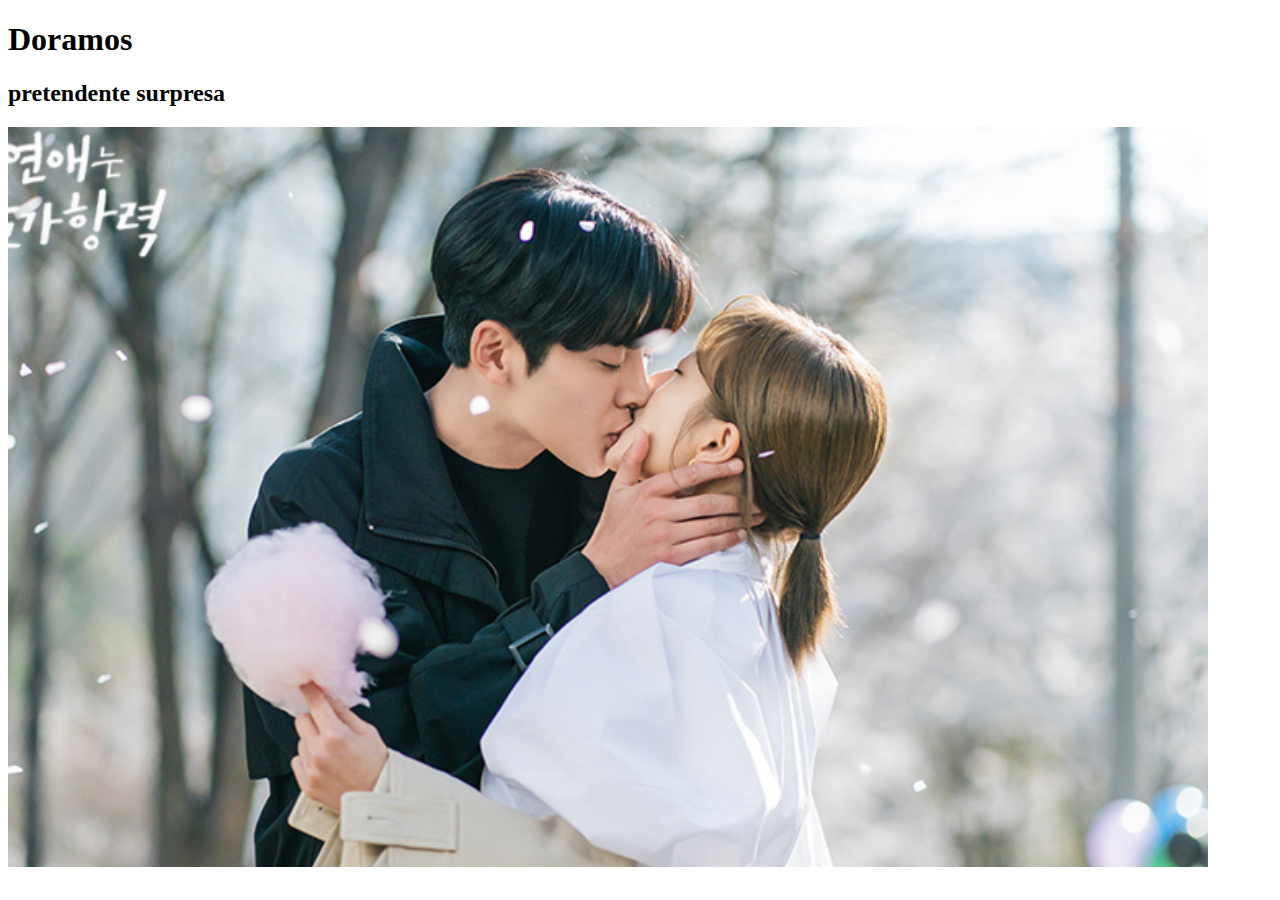
==== vanesa.site-main/index.html @ f151a406 "Add files via upload" ====
<!DOCTYPE html>
<html>

<head>

<title> testando a linguagem </title>
<meta charset="UTF-8">
<meta nome="viewpont" content="width-evice-with, initial-scale=1.0">
<link rel="tylesheet" href="styles.cs">


</head>

<body>
    
<h1>Doramos</h1>
<h2>pretendente surpresa</h2>
<img src="dorama-00-1.jpg" alt="coreano">




</body>




</html>
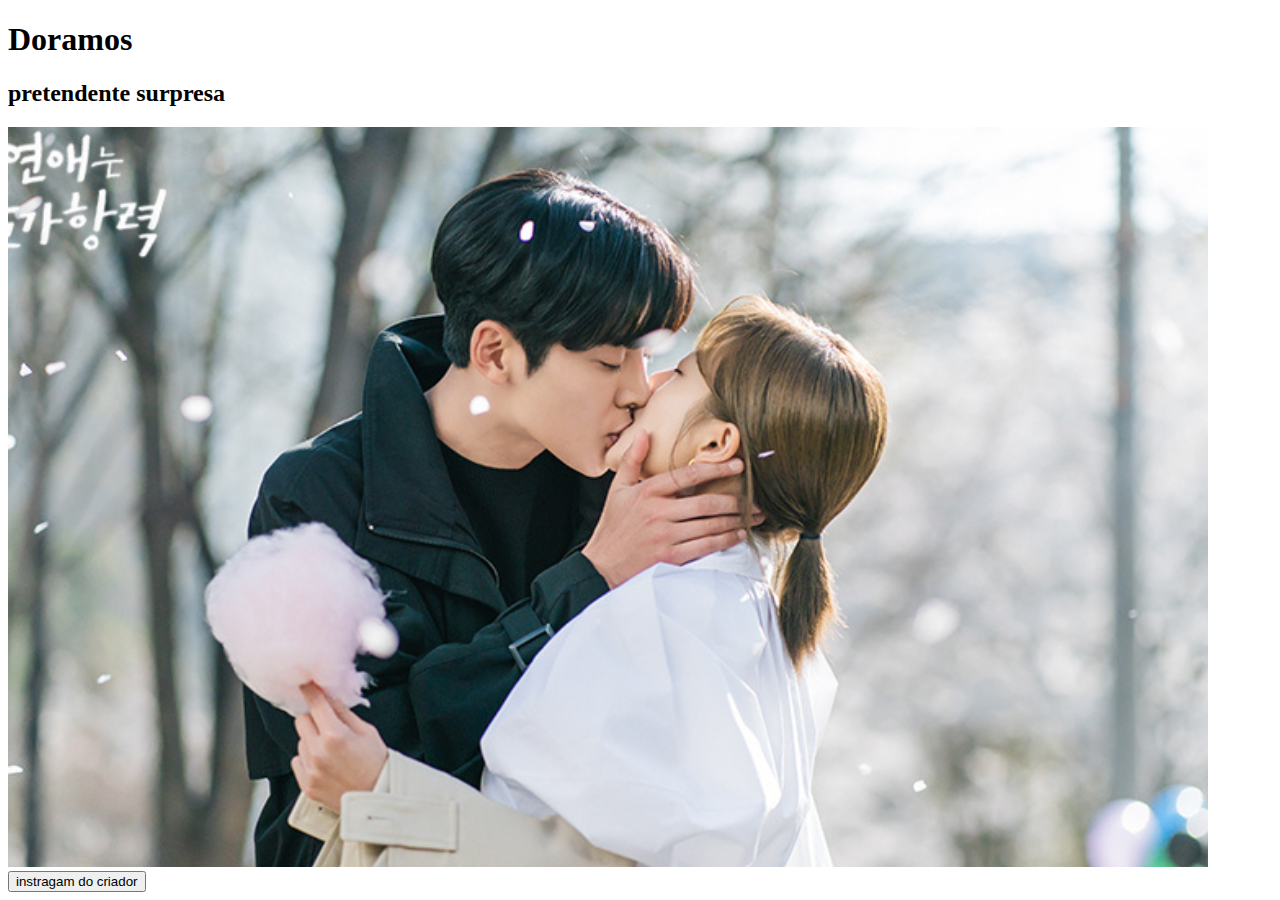
==== commit 0e7236d1: "Add files via upload" ====
--- a/vanesa.site-main/index.html
+++ b/vanesa.site-main/index.html
@@ -16,6 +16,16 @@
 <h1>Doramos</h1>
 <h2>pretendente surpresa</h2>
 <img src="dorama-00-1.jpg" alt="coreano">
+ 
+    
+</body>
+
+<footer>
+     <div> <a href="https://www.instagram.com/vanessa_diixx__"><button>instragam do criador</button></a>
+
+</div>
+
+</footer>
 
 
 
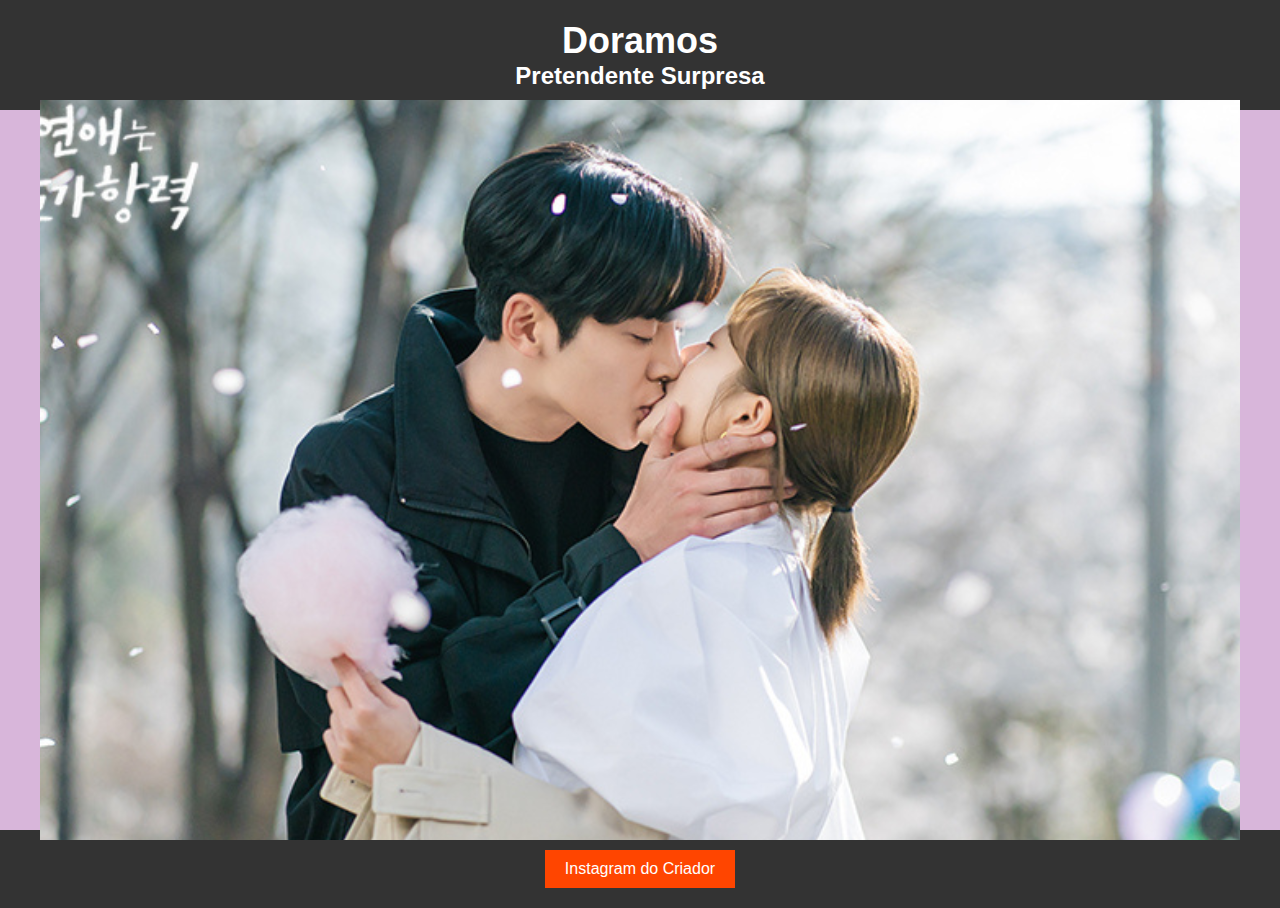
==== commit 79561624: "Add files via upload" ====
--- a/vanesa.site-main/index.html
+++ b/vanesa.site-main/index.html
@@ -1,38 +1,28 @@
 <!DOCTYPE html>
-<html>
+<html lang="pt-br">
 
 <head>
-
-<title> testando a linguagem </title>
-<meta charset="UTF-8">
-<meta nome="viewpont" content="width-evice-with, initial-scale=1.0">
-<link rel="tylesheet" href="styles.cs">
-
-
+    <meta charset="UTF-8">
+    <meta name="viewport" content="width=device-width, initial-scale=1.0">
+    <title>Testando a Linguagem</title>
+    <link rel="stylesheet" href="styli.css">
 </head>
 
 <body>
-    
-<h1>Doramos</h1>
-<h2>pretendente surpresa</h2>
-<img src="dorama-00-1.jpg" alt="coreano">
- 
-    
+    <header>
+        <h1>Doramos</h1>
+        <h2>Pretendente Surpresa</h2>
+    </header>
+
+    <main>
+        <img src="dorama-00-1.jpg" alt="Dorama coreano">
+    </main>
+
+    <footer>
+        <div>
+            <a href="https://www.instagram.com/vanessa_diixx__" target="_blank"><button>Instagram do Criador</button></a>
+        </div>
+    </footer>
 </body>
 
-<footer>
-     <div> <a href="https://www.instagram.com/vanessa_diixx__"><button>instragam do criador</button></a>
-
-</div>
-
-</footer>
-
-
-
-
-</body>
-
-
-
-
-</html>+</html>
--- a/vanesa.site-main/styli.css
+++ b/vanesa.site-main/styli.css
@@ -0,0 +1,142 @@
+/* Reset CSS */
+* {
+    margin: 0;
+    padding: 0;
+    box-sizing: border-box;
+}
+
+/* Body */
+body {
+    font-family: Arial, sans-serif;
+    background-color: #d8b6da;
+    color: #ffbcf6;
+    margin: 0;
+    padding: 0;
+}
+
+/* Header */
+header {
+    text-align: center;/* Reset CSS */
+    * {
+        margin: 0;
+        padding: 0;
+        box-sizing: border-box;
+    }
+    
+    /* Body */
+    body {
+        font-family: Arial, sans-serif;
+        background-color: #fcbdee;
+        color: #e2b6cc;
+        margin: 0;
+        padding: 0;
+    }
+    
+    /* Header */
+    header {
+        text-align: center;
+        padding: 20px 0;
+        background-color: #f1c8ef;
+        color: #fff;
+    }
+    
+    header h1 {
+        font-size: 36px;
+    }
+    
+    header h2 {
+        font-size: 24px;
+    }
+    
+    /* Main Content */
+    main {
+        display: flex;
+        justify-content: center;
+        align-items: center;
+        height: 80vh;
+    }
+    
+    main img {
+        max-width: 100%;
+        height: auto;
+    }
+    
+    /* Footer */
+    footer {
+        background-color: #333;
+        padding: 20px 0;
+        text-align: center;
+        color: #fff;
+    }
+    
+    footer a {
+        color: #fff;
+        text-decoration: none;
+    }
+    
+    footer button {
+        background-color: #ff4500;
+        color: #fff;
+        border: none;
+        padding: 10px 20px;
+        font-size: 16px;
+        cursor: pointer;
+        transition: background-color 0.3s ease;
+    }
+    
+    footer button:hover {
+        background-color: #e63e00;
+    }
+    
+    padding: 20px 0;
+    background-color: #333;
+    color: #fff;
+}
+
+header h1 {
+    font-size: 36px;
+}
+
+header h2 {
+    font-size: 24px;
+}
+
+/* Main Content */
+main {
+    display: flex;
+    justify-content: center;
+    align-items: center;
+    height: 80vh;
+}
+
+main img {
+    max-width: 100%;
+    height: auto;
+}
+
+/* Footer */
+footer {
+    background-color: #333;
+    padding: 20px 0;
+    text-align: center;
+    color: #fff;
+}
+
+footer a {
+    color: #fff;
+    text-decoration: none;
+}
+
+footer button {
+    background-color: #ff4500;
+    color: #fff;
+    border: none;
+    padding: 10px 20px;
+    font-size: 16px;
+    cursor: pointer;
+    transition: background-color 0.3s ease;
+}
+
+footer button:hover {
+    background-color: #e63e00;
+}
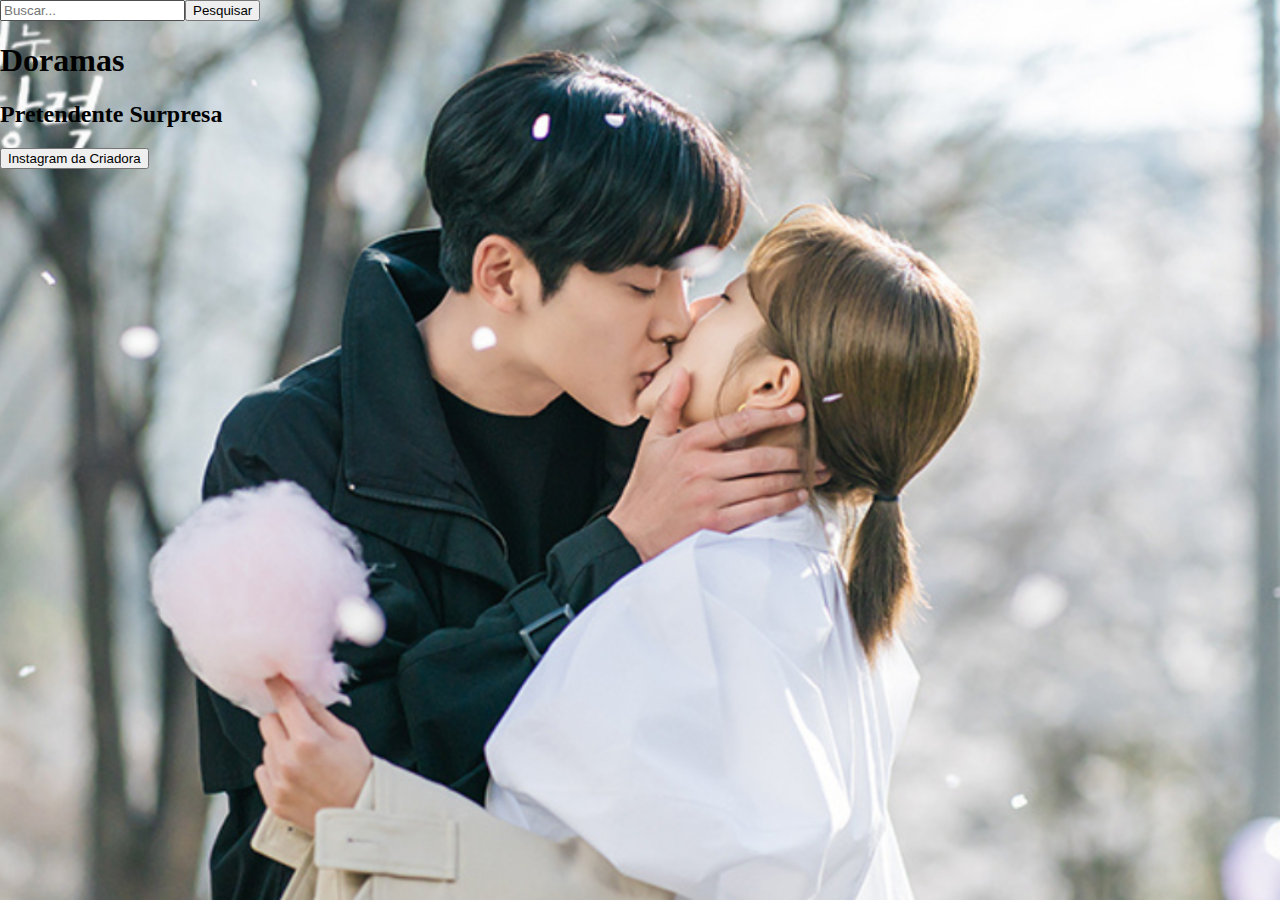
==== commit 6e0bbcdc: "Add files via upload" ====
--- a/vanesa.site-main/index.html
+++ b/vanesa.site-main/index.html
@@ -1,26 +1,40 @@
 <!DOCTYPE html>
-<html lang="pt-br">
+<html>
 
 <head>
+    <title>Testando a Linguagem</title>
     <meta charset="UTF-8">
     <meta name="viewport" content="width=device-width, initial-scale=1.0">
-    <title>Testando a Linguagem</title>
-    <link rel="stylesheet" href="styli.css">
+    <link rel="stylesheet" href="styles.css">
+    <style>
+        body {
+            margin: 0;
+            padding: 0;
+            background-image: url('dorama-00-1.jpg'); /* Caminho da imagem */
+            background-size: cover;
+            background-position: center;
+            background-repeat: no-repeat;
+            height: 100vh;
+        }
+
+        /* Estilos adicionais podem ser adicionados aqui */
+    </style>
 </head>
 
 <body>
     <header>
-        <h1>Doramos</h1>
-        <h2>Pretendente Surpresa</h2>
+        <div>
+            <input type="text" id="textbusca" placeholder="Buscar..."><button>Pesquisar</button>
+        </div>
     </header>
-
-    <main>
-        <img src="dorama-00-1.jpg" alt="Dorama coreano">
-    </main>
-
+    <h1>Doramas</h1>
+    <h2>Pretendente Surpresa</h2>
+    
+    <!-- Conteúdo do seu site -->
+    
     <footer>
         <div>
-            <a href="https://www.instagram.com/vanessa_diixx__" target="_blank"><button>Instagram do Criador</button></a>
+            <a href="https://www.instagram.com/vanessa_diixx__" target="_blank"><button>Instagram da Criadora</button></a>
         </div>
     </footer>
 </body>
